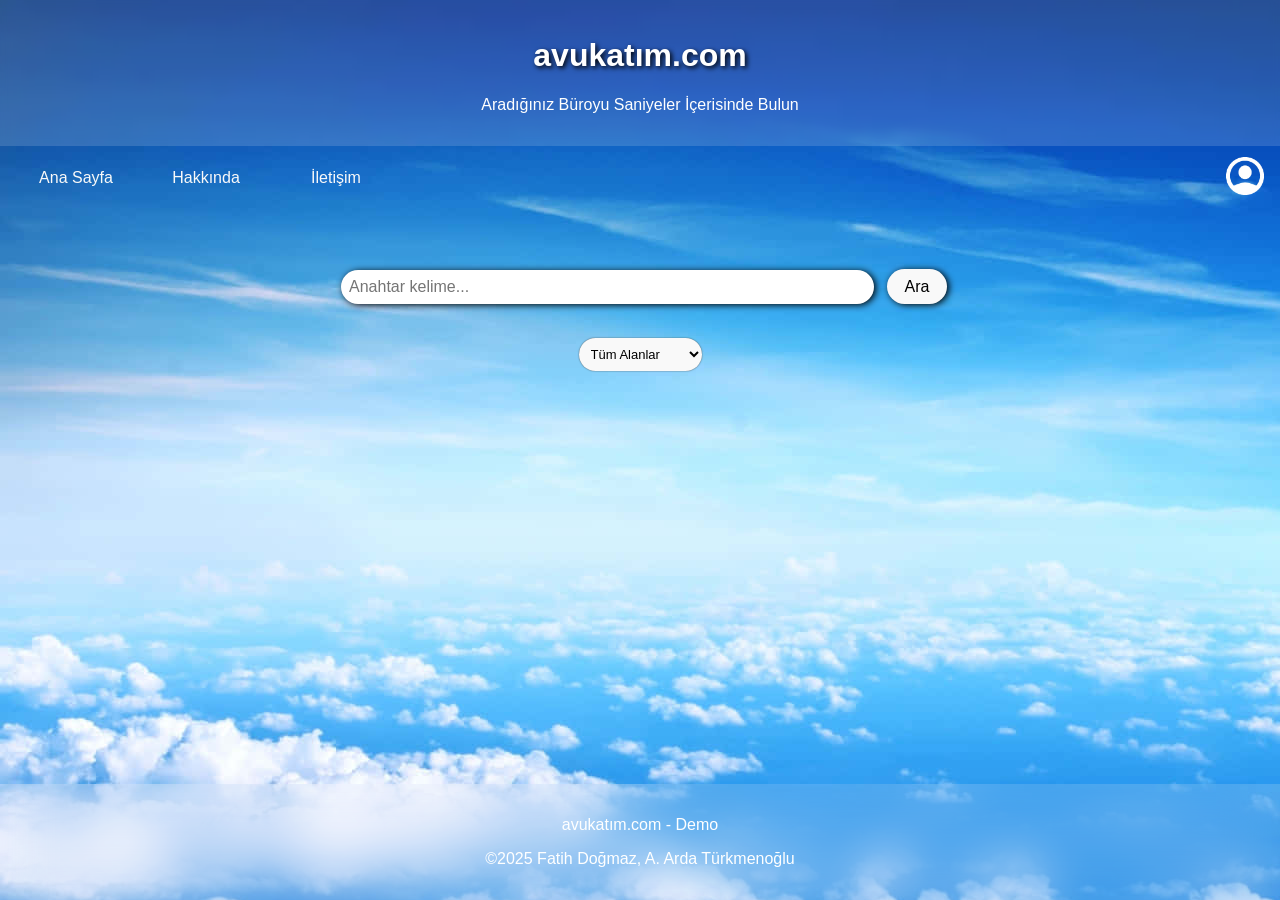
==== index.html @ f977fb90 "changed: background, accent color, button animations" ====
<!DOCTYPE html>
<html lang="tr">
<head>
  <meta charset="UTF-8" />
  <meta name="viewport" content="width=device-width, initial-scale=1.0" />
  <title>Ana Sayfa - avukatım.com</title>
  <link rel="stylesheet" href="style.css">
</head>

<body>
  <header>
    <a href="index.html" style="text-decoration: none;"><h1 class="main-header">avukatım.com</h1></a>
    <p>Aradığınız Büroyu Saniyeler İçerisinde Bulun</p>
  </header>

  <div class="top-bar">

    <div class="navigation">
      <img id="menu" src="menu.png" width="38px">

    <nav class="navbar">
      <ul>
        <li><a href="index.html">Ana Sayfa</a></li>
        <li><a href="about.html">Hakkında</a></li>
        <li><a href="contact.html">İletişim</a></li>
      </ul>
    </nav>
    </div>

    <span class="register" id="userSection">
    <a href="register.html">
      <img src="person.crop.circle.png" alt="Giriş Yap / Kayıt Ol" width="38px">
    </a>
    </span>

  </div>

  <main>
    <div class="search-container">
      <input type="text" id="searchInput" placeholder="Anahtar kelime...">
      <button id="search-button" onclick="filterBureaus()">Ara</button>
      <br><br>
      <select id="fieldSelect">
        <option value="">Tüm Alanlar</option>
        <option value="Ceza Hukuku">Ceza Hukuku</option>
        <option value="Ticaret Hukuku">Ticaret Hukuku</option>
        <option value="Aile Hukuku">Aile Hukuku</option>
        <option value="İş Hukuku">İş Hukuku</option>
      </select>
    </div>

    <div class="bureau-list" id="bureauList"></div>
  </main>

  <footer>
    <p>avukatım.com - Demo</p>
    <p>&copy;2025 Fatih Doğmaz, A. Arda Türkmenoğlu</p>
  </footer>

  <script>
    let bureaus = [];
    fetch("burolar.json")
      .then(response => response.json())
      .then(data => {
        bureaus = data;
      })
      .catch(error => {
        console.error('Veriler yüklenirken hata oluştu:', error);
      });

    function displayBureaus(filteredBureaus) {
      const container = document.getElementById('bureauList');
      container.innerHTML = '';
      container.style.display = 'grid';
      filteredBureaus.forEach(bureau => {
        const card = document.createElement('div');
        card.className = 'lawyer-card';
        card.innerHTML = `
          <h3><a class="bureau-link" href="bureau.html?id=${bureau.id}">${bureau.name}</a></h3>
          <p><strong>Alan:</strong> ${bureau.field}</p>
          <p><strong>Şehir:</strong> ${bureau.city}</p>
        `;
        container.appendChild(card);
      });
    }

    function filterBureaus() {
      const searchInput = document.getElementById('searchInput').value.toLowerCase();
      const field = document.getElementById('fieldSelect').value;

      const filtered = bureaus.filter(bureau => {
        const matchesNameOrCity = bureau.name.toLowerCase().includes(searchInput) || bureau.city.toLowerCase().includes(searchInput) || bureau.field.toLowerCase().includes(searchInput) || bureau.keywords.toLowerCase().includes(searchInput) || bureau.description.toLowerCase().includes(searchInput);
        const matchesField = field === '' || bureau.field === field;
        return matchesNameOrCity && matchesField;
      });

      displayBureaus(filtered);
    }

    function getQueryParam(param) {
      const urlParams = new URLSearchParams(window.location.search);
      return urlParams.get(param);
    }

    search = document.getElementById("searchInput");
    search.addEventListener("keypress", function(event) {
    if (event.key === "Enter") {
        event.preventDefault();
        document.getElementById("search-button").click();
    }
    })

    function logout() {
      localStorage.removeItem('loggedInUser');
      window.location.href = 'index.html';
    }

    window.onload = () => {
      const user = getQueryParam('user') || localStorage.getItem('loggedInUser');
      if (user) {
        document.getElementById('userSection').innerHTML = `<strong>Merhaba, ${user}</strong><button class="logout-button" onclick="logout()">Çıkış Yap</button>`;
      }
      document.getElementById('bureauList').style.display = 'none';
    }
  </script>
</body>
</html>
---- style.css ----
body {
    display: flex;
    flex-direction: column;
    min-height: 100vh;
    font-family: Arial, sans-serif;
    margin: 0;
    padding: 0;
    background: #f9f9f9;
    background-image: url(backgrounds/background.jpg);
    background-repeat: no-repeat;
    background-size: auto;
    background-attachment: fixed;
}

header {
    background-color: hsla(0, 0%, 100%, 0.15);
    backdrop-filter: blur(5px);
    font-family: Verdana, Geneva, Tahoma, sans-serif;
    color: white;
    padding: 1rem;
    text-align: center;
}

.main-header {
    text-shadow: 2px 2px 5px black;
    color: white;
}

main {
    flex: 1;
    padding: 20px;
}

footer {
    background-color: hsla(0, 0%, 100%, 0.15);
    backdrop-filter: blur(25px);
    font-family: Verdana, Geneva, Tahoma, sans-serif;
    color: white;
    padding: 1rem;
    text-align: center;
}

#bg-video {
    position: fixed;
    right: 0;
    bottom: 0;
    min-width: 100%;
    min-height: 100%;
    z-index: -1;
    object-fit: cover;
}

.search-container, .auth-container {
    padding: 2rem;
    text-align: center;
    margin: auto;
}

.search-container input, .search-container select, .auth-container input {
    padding: 0.5rem;
    font-size: 1rem;
    margin: 0.5rem;
}

#searchInput {
    border-style: inherit;
    border-radius: 20px;
    width: 44%;
    box-shadow: 2px 1px 7px black;
    animation-name: slideUp;
    animation-duration: 1s;
}

#fieldSelect, #search-button {
    font-size: small; 
    width: auto; 
    background-color: #f9f9f9; 
    border-style: inherit;
    border-radius: 20px;
    box-shadow: 0px 0px 1.5px #404040;    
    animation-name: slideUp;
    animation-duration: 1s;
    transition: background-color 0.3s ease;
}

#search-button {
    font-size: medium;
    height: 35px;
    box-shadow: 2px 1px 7px black;
}

#search-button:hover {
    background-color: hsl(0, 0%, 88%);
}

#search-button {
    text-align: center;
    width: 60px;
}

#username, #password {
    font-size: small; 
    width: auto; 
    border-style: inherit;
    border-radius: 20px;
    box-shadow: 2px 1px 7px black;
}

#links {
    color: rgb(30, 64, 255);
    text-decoration: none;
}

.reg-button {
    font-size: small; 
    width: 90px; 
    background-color: #f9f9f9; 
    border-style: inherit;
    border-radius: 5px;
    box-shadow: 0px 0px 1.5px #404040;  
}

.lawyer-list {
    display: grid;
    grid-template-columns: repeat(auto-fit, minmax(250px, 1fr));
    gap: 1rem;
    padding: 2rem;
}

.lawyer-card {
    background: white;
    padding: 1rem;
    border-radius: 10px;
    box-shadow: 0 2px 5px rgba(0,0,0,0.1);
    cursor: pointer;
}

.lawyer-card h3 {
    margin-top: 0;
}

#lawyerDetail {
    display: none;
    background: white;
    margin: 2rem;
    padding: 2rem;
    border-radius: 10px;
    box-shadow: 0 2px 5px rgba(0,0,0,0.1);
}

#backButton {
    margin-top: 1rem;
    padding: 0.5rem 1rem;
    font-size: 1rem;
    cursor: pointer;
}

.top-bar {
    display: flex;
    justify-content: space-between;
    align-items: center;
    padding: 0px;
    margin: 0px;
}

.register {
    padding: 0.5rem;
    text-align: right;
    padding-right: 1rem;
    float: right;
}

.navigation {
    padding: 0.5rem;
    text-align: left;
    padding-left: 1rem;
    width: 50px;
    float: left;
}

#menu {
    display: none;
    text-align: top;
}

.navbar {
    text-align: left;
}

.navbar ul {
    display: flex;
    flex-direction: row;
    align-items: center;
    justify-content: flex-start;
    gap: 10px;
    list-style-type: none;
    margin: 0;
    padding: 0;
}

.navbar a {
    color: #f9f9f9;
    text-decoration: none;
    font-family: Verdana, Geneva, Tahoma, sans-serif;
    display: block;
    text-align: center;
    padding: 15px;
    width: 90px;
    transition: background-color 0.3s ease;
}

.navbar a:hover {
    background-color: #4040407e;
    border-radius: 10px;
}

.navbar li {
    float: none;
    text-align: left;
}

.bureau-link {
    color: #ac4d00;
    text-decoration: underline;
    cursor: pointer;
}

.bureau-list {
    padding: 3rem 2rem;
}

.logout-button {
    margin-left: 1rem;
    background: #ac4d00;
    color: white;
    border: none;
    padding: 0.3rem 0.6rem;
    border-radius: 5px;
    cursor: pointer;
}

.about {
    background-color: #f9f9f9;
    padding: 10px;
    padding-left: 1.25em;
    border-radius: 20px;
}

@media screen and (max-width:600px) {

    .navbar ul {
    flex-direction: row;
    align-items: center;
    justify-content: flex-start;
    }

    #menu {
        display: block;
        padding-bottom: 10px;
    }

    #searchInput {
        width: 70%;
    }
    
    .navbar {
        display: none;
    }

    .navigation:hover .navbar {
        display: block;
    }

    .navbar a:hover .navbar {
        display: block;
    }
}

@media (min-width:2000px) {
    body {
        background-image: url(backgrounds/wood-bg-2x.jpg);
    }
}

@keyframes slideUp {
    from{transform: translateY(20px);}
}
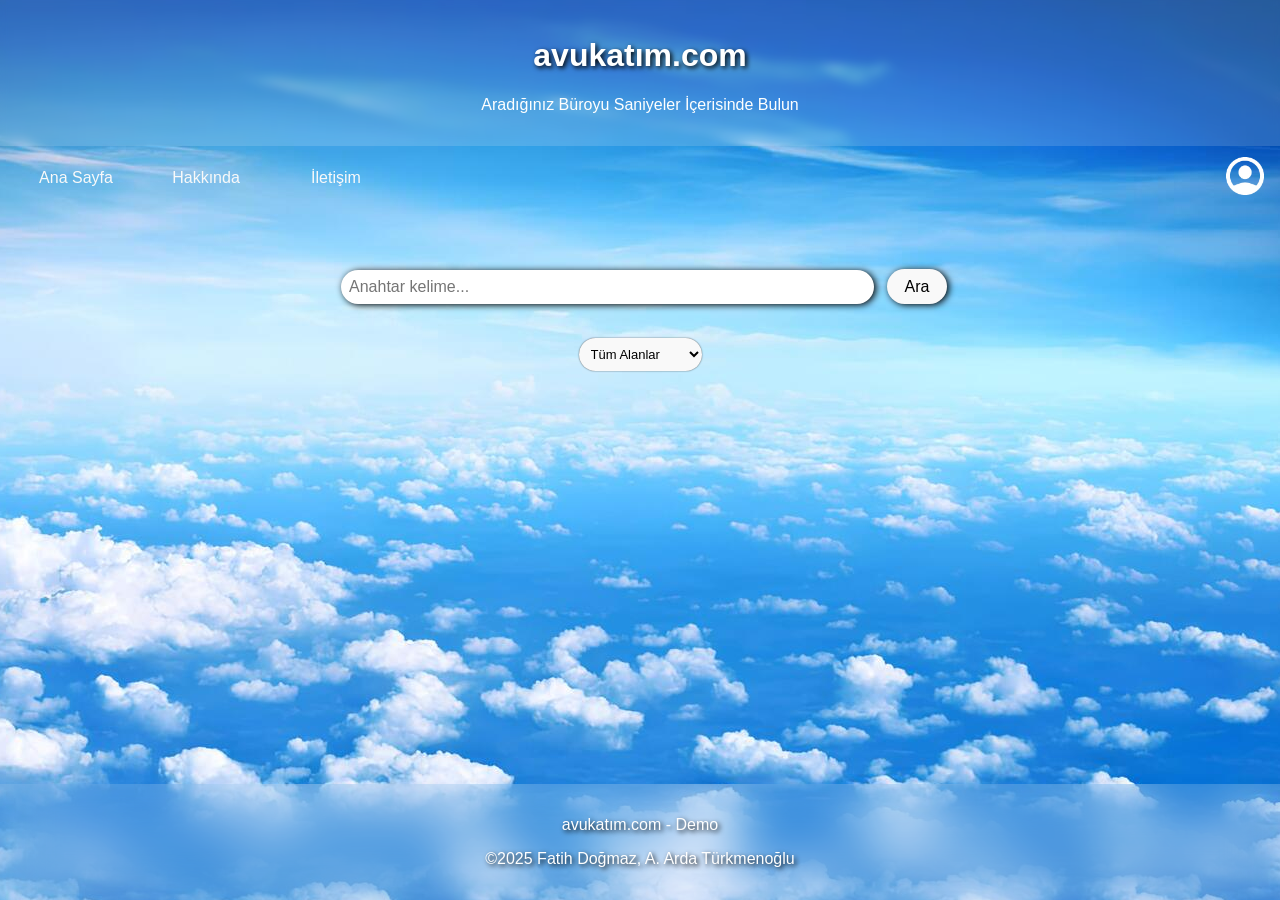
==== commit c61192b7: "changed: ui improvements for touchscreen" ====
--- a/index.html
+++ b/index.html
@@ -122,6 +122,10 @@
       }
       document.getElementById('bureauList').style.display = 'none';
     }
+
+    document.getElementById("menu").addEventListener("click", function() {
+      document.querySelector(".navbar").classList.toggle("active");
+    });
   </script>
 </body>
 </html>
--- a/style.css
+++ b/style.css
@@ -6,7 +6,9 @@
     margin: 0;
     padding: 0;
     background: #f9f9f9;
-    background-image: url(backgrounds/background.jpg);
+    /* background-image: linear-gradient(52deg, rgb(167, 158, 158), rgb(109, 139, 141)); */
+    background-image: url(backgrounds/background.jpg); 
+    background-position: center;
     background-repeat: no-repeat;
     background-size: auto;
     background-attachment: fixed;
@@ -36,6 +38,7 @@
     backdrop-filter: blur(25px);
     font-family: Verdana, Geneva, Tahoma, sans-serif;
     color: white;
+    text-shadow: 2px 2px 5px black;
     padding: 1rem;
     text-align: center;
 }
@@ -128,8 +131,10 @@
 }
 
 .lawyer-card {
-    background: white;
+    background-color: hsla(0, 0%, 100%, 0.15);
+    backdrop-filter: blur(20px);
     padding: 1rem;
+    margin-bottom: 5px;
     border-radius: 10px;
     box-shadow: 0 2px 5px rgba(0,0,0,0.1);
     cursor: pointer;
@@ -164,6 +169,8 @@
 }
 
 .register {
+    display: flex;
+    align-items: center;
     padding: 0.5rem;
     text-align: right;
     padding-right: 1rem;
@@ -171,6 +178,8 @@
 }
 
 .navigation {
+    display: flex;
+    align-items: center;
     padding: 0.5rem;
     text-align: left;
     padding-left: 1rem;
@@ -203,6 +212,7 @@
     text-decoration: none;
     font-family: Verdana, Geneva, Tahoma, sans-serif;
     display: block;
+    border-radius: 10px;
     text-align: center;
     padding: 15px;
     width: 90px;
@@ -211,7 +221,6 @@
 
 .navbar a:hover {
     background-color: #4040407e;
-    border-radius: 10px;
 }
 
 .navbar li {
@@ -220,7 +229,8 @@
 }
 
 .bureau-link {
-    color: #ac4d00;
+    color: rgb(0, 90, 255);
+    text-shadow: 2px 2px 5px hsla(0, 0%, 0%, 0.5);
     text-decoration: underline;
     cursor: pointer;
 }
@@ -231,7 +241,7 @@
 
 .logout-button {
     margin-left: 1rem;
-    background: #ac4d00;
+    background: black;
     color: white;
     border: none;
     padding: 0.3rem 0.6rem;
@@ -240,7 +250,8 @@
 }
 
 .about {
-    background-color: #f9f9f9;
+    background-color: hsla(0, 0%, 100%, 0.15);
+    backdrop-filter: blur(25px);
     padding: 10px;
     padding-left: 1.25em;
     border-radius: 20px;
@@ -248,37 +259,68 @@
 
 @media screen and (max-width:600px) {
 
-    .navbar ul {
-    flex-direction: row;
-    align-items: center;
-    justify-content: flex-start;
-    }
-
     #menu {
         display: block;
-        padding-bottom: 10px;
+        cursor: pointer;
+        padding: 10px;
+        font-size: 1.5rem;
+        color: white;
+        user-select: none;
+    }
+
+    .navbar {
+        display: none;
+        flex-direction: row;
+        border-radius: 10px;
+        margin-top: 5px;
+    }
+
+    .navbar ul {
+        flex-direction: row;
+        gap: 5px;
+        width: 100%;
+    }
+
+    .navbar a {
+        min-width: 80px;
+        width: 100%;
+        padding: 12px;
+    }
+
+    .navbar.active {
+        display: flex;
     }
 
     #searchInput {
         width: 70%;
     }
-    
-    .navbar {
-        display: none;
-    }
-
-    .navigation:hover .navbar {
-        display: block;
-    }
-
-    .navbar a:hover .navbar {
-        display: block;
-    }
-}
-
-@media (min-width:2000px) {
+
+    footer {
+        backdrop-filter: blur(25px);
+    }
+}
+
+@media (max-width:1600px) {
     body {
-        background-image: url(backgrounds/wood-bg-2x.jpg);
+        background-image: url(backgrounds/background_small.jpg);
+    }
+}
+
+@media (min-width:1900px) {
+    body {
+        background-image: url(backgrounds/background_large.jpg);
+    }
+}
+
+@media (min-width:2150px) {
+    body {
+        background-image: url(backgrounds/background_xlarge.jpg);
+    }
+}
+
+@media (min-width:2750px) {
+    body {
+        background-image: url(backgrounds/background_2xlarge.jpg);
     }
 }
 
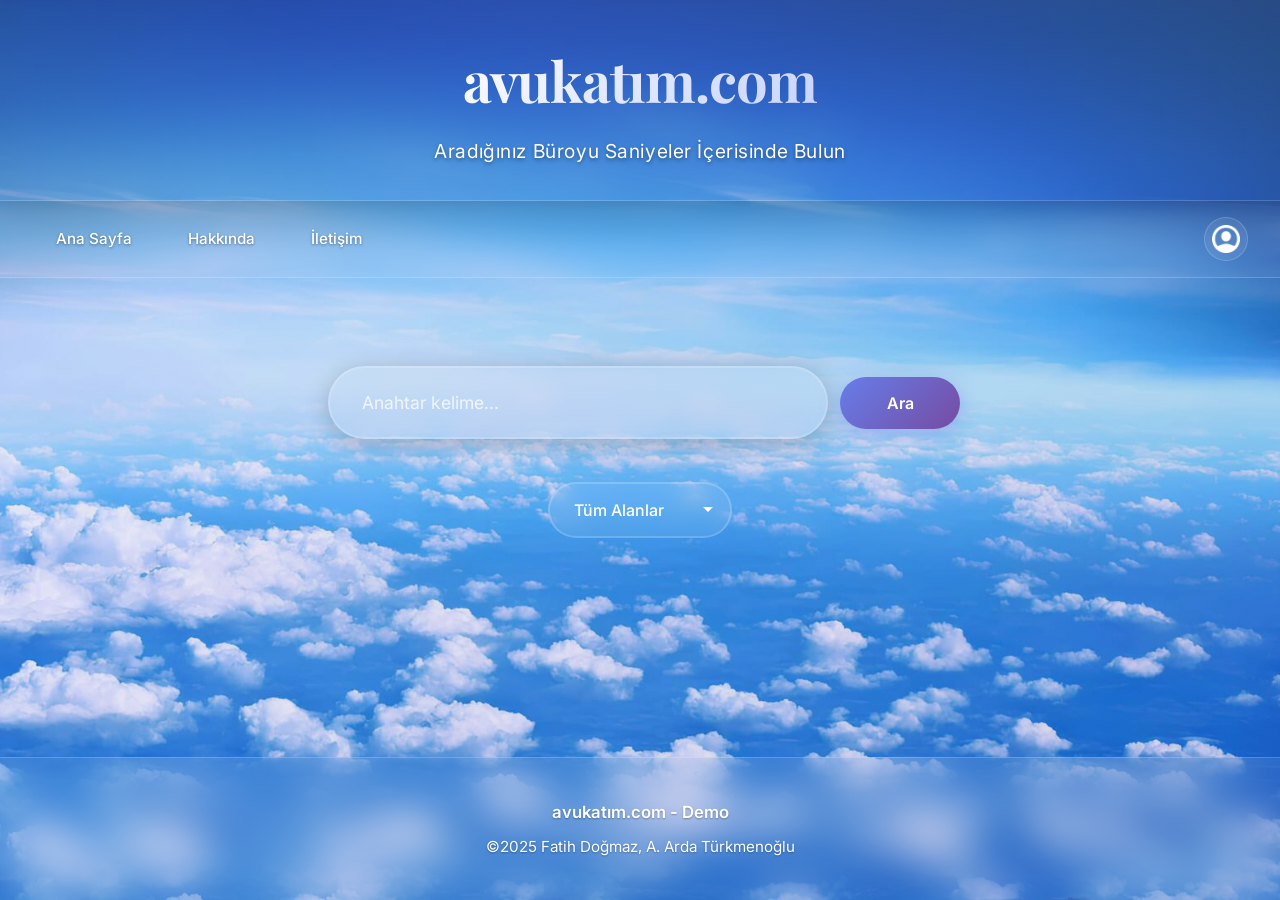
==== commit e12bb8a0: "feat: overall user interface redesign" ====
--- a/index.html
+++ b/index.html
@@ -1,131 +1,142 @@
 <!DOCTYPE html>
 <html lang="tr">
+
 <head>
-  <meta charset="UTF-8" />
-  <meta name="viewport" content="width=device-width, initial-scale=1.0" />
-  <title>Ana Sayfa - avukatım.com</title>
-  <link rel="stylesheet" href="style.css">
+	<meta charset="UTF-8" />
+	<meta name="viewport" content="width=device-width, initial-scale=1.0" />
+	<meta name="description"
+		content="Türkiye'nin en kapsamlı avukat ve hukuk bürosu arama platformu. Aradığınız hukuk bürosunu saniyeler içerisinde bulun." />
+	<title>Ana Sayfa - avukatım.com</title>
+	<link rel="preconnect" href="https://fonts.googleapis.com">
+	<link rel="preconnect" href="https://fonts.gstatic.com" crossorigin>
+	<link
+		href="https://fonts.googleapis.com/css2?family=Inter:wght@300;400;500;600;700;800&family=Playfair+Display:wght@600;700&display=swap"
+		rel="stylesheet">
+	<link rel="stylesheet" href="style.css">
 </head>
 
 <body>
-  <header>
-    <a href="index.html" style="text-decoration: none;"><h1 class="main-header">avukatım.com</h1></a>
-    <p>Aradığınız Büroyu Saniyeler İçerisinde Bulun</p>
-  </header>
+	<header>
+		<a href="index.html" style="text-decoration: none;">
+			<h1 class="main-header">avukatım.com</h1>
+		</a>
+		<p>Aradığınız Büroyu Saniyeler İçerisinde Bulun</p>
+	</header>
 
-  <div class="top-bar">
+	<div class="top-bar">
 
-    <div class="navigation">
-      <img id="menu" src="menu.png" width="38px">
+		<div class="navigation">
+			<img id="menu" src="menu.png" width="38px">
 
-    <nav class="navbar">
-      <ul>
-        <li><a href="index.html">Ana Sayfa</a></li>
-        <li><a href="about.html">Hakkında</a></li>
-        <li><a href="contact.html">İletişim</a></li>
-      </ul>
-    </nav>
-    </div>
+			<nav class="navbar">
+				<ul>
+					<li><a href="index.html">Ana Sayfa</a></li>
+					<li><a href="about.html">Hakkında</a></li>
+					<li><a href="contact.html">İletişim</a></li>
+				</ul>
+			</nav>
+		</div>
 
-    <span class="register" id="userSection">
-    <a href="register.html">
-      <img src="person.crop.circle.png" alt="Giriş Yap / Kayıt Ol" width="38px">
-    </a>
-    </span>
+		<span class="register" id="userSection">
+			<a href="register.html">
+				<img src="person.crop.circle.png" alt="Giriş Yap / Kayıt Ol" width="38px">
+			</a>
+		</span>
 
-  </div>
+	</div>
 
-  <main>
-    <div class="search-container">
-      <input type="text" id="searchInput" placeholder="Anahtar kelime...">
-      <button id="search-button" onclick="filterBureaus()">Ara</button>
-      <br><br>
-      <select id="fieldSelect">
-        <option value="">Tüm Alanlar</option>
-        <option value="Ceza Hukuku">Ceza Hukuku</option>
-        <option value="Ticaret Hukuku">Ticaret Hukuku</option>
-        <option value="Aile Hukuku">Aile Hukuku</option>
-        <option value="İş Hukuku">İş Hukuku</option>
-      </select>
-    </div>
+	<main>
+		<div class="search-container">
+			<input type="text" id="searchInput" placeholder="Anahtar kelime...">
+			<button id="search-button" onclick="filterBureaus()">Ara</button>
+			<br><br>
+			<select id="fieldSelect">
+				<option value="">Tüm Alanlar</option>
+				<option value="Ceza Hukuku">Ceza Hukuku</option>
+				<option value="Ticaret Hukuku">Ticaret Hukuku</option>
+				<option value="Aile Hukuku">Aile Hukuku</option>
+				<option value="İş Hukuku">İş Hukuku</option>
+			</select>
+		</div>
 
-    <div class="bureau-list" id="bureauList"></div>
-  </main>
+		<div class="bureau-list" id="bureauList"></div>
+	</main>
 
-  <footer>
-    <p>avukatım.com - Demo</p>
-    <p>&copy;2025 Fatih Doğmaz, A. Arda Türkmenoğlu</p>
-  </footer>
+	<footer>
+		<p>avukatım.com - Demo</p>
+		<p>&copy;2025 Fatih Doğmaz, A. Arda Türkmenoğlu</p>
+	</footer>
 
-  <script>
-    let bureaus = [];
-    fetch("burolar.json")
-      .then(response => response.json())
-      .then(data => {
-        bureaus = data;
-      })
-      .catch(error => {
-        console.error('Veriler yüklenirken hata oluştu:', error);
-      });
+	<script>
+		let bureaus = [];
+		fetch("burolar.json")
+			.then(response => response.json())
+			.then(data => {
+				bureaus = data;
+			})
+			.catch(error => {
+				console.error('Veriler yüklenirken hata oluştu:', error);
+			});
 
-    function displayBureaus(filteredBureaus) {
-      const container = document.getElementById('bureauList');
-      container.innerHTML = '';
-      container.style.display = 'grid';
-      filteredBureaus.forEach(bureau => {
-        const card = document.createElement('div');
-        card.className = 'lawyer-card';
-        card.innerHTML = `
+		function displayBureaus(filteredBureaus) {
+			const container = document.getElementById('bureauList');
+			container.innerHTML = '';
+			container.style.display = 'grid';
+			filteredBureaus.forEach(bureau => {
+				const card = document.createElement('div');
+				card.className = 'lawyer-card';
+				card.innerHTML = `
           <h3><a class="bureau-link" href="bureau.html?id=${bureau.id}">${bureau.name}</a></h3>
           <p><strong>Alan:</strong> ${bureau.field}</p>
           <p><strong>Şehir:</strong> ${bureau.city}</p>
         `;
-        container.appendChild(card);
-      });
-    }
+				container.appendChild(card);
+			});
+		}
 
-    function filterBureaus() {
-      const searchInput = document.getElementById('searchInput').value.toLowerCase();
-      const field = document.getElementById('fieldSelect').value;
+		function filterBureaus() {
+			const searchInput = document.getElementById('searchInput').value.toLowerCase();
+			const field = document.getElementById('fieldSelect').value;
 
-      const filtered = bureaus.filter(bureau => {
-        const matchesNameOrCity = bureau.name.toLowerCase().includes(searchInput) || bureau.city.toLowerCase().includes(searchInput) || bureau.field.toLowerCase().includes(searchInput) || bureau.keywords.toLowerCase().includes(searchInput) || bureau.description.toLowerCase().includes(searchInput);
-        const matchesField = field === '' || bureau.field === field;
-        return matchesNameOrCity && matchesField;
-      });
+			const filtered = bureaus.filter(bureau => {
+				const matchesNameOrCity = bureau.name.toLowerCase().includes(searchInput) || bureau.city.toLowerCase().includes(searchInput) || bureau.field.toLowerCase().includes(searchInput) || bureau.keywords.toLowerCase().includes(searchInput) || bureau.description.toLowerCase().includes(searchInput);
+				const matchesField = field === '' || bureau.field === field;
+				return matchesNameOrCity && matchesField;
+			});
 
-      displayBureaus(filtered);
-    }
+			displayBureaus(filtered);
+		}
 
-    function getQueryParam(param) {
-      const urlParams = new URLSearchParams(window.location.search);
-      return urlParams.get(param);
-    }
+		function getQueryParam(param) {
+			const urlParams = new URLSearchParams(window.location.search);
+			return urlParams.get(param);
+		}
 
-    search = document.getElementById("searchInput");
-    search.addEventListener("keypress", function(event) {
-    if (event.key === "Enter") {
-        event.preventDefault();
-        document.getElementById("search-button").click();
-    }
-    })
+		search = document.getElementById("searchInput");
+		search.addEventListener("keypress", function (event) {
+			if (event.key === "Enter") {
+				event.preventDefault();
+				document.getElementById("search-button").click();
+			}
+		})
 
-    function logout() {
-      localStorage.removeItem('loggedInUser');
-      window.location.href = 'index.html';
-    }
+		function logout() {
+			localStorage.removeItem('loggedInUser');
+			window.location.href = 'index.html';
+		}
 
-    window.onload = () => {
-      const user = getQueryParam('user') || localStorage.getItem('loggedInUser');
-      if (user) {
-        document.getElementById('userSection').innerHTML = `<strong>Merhaba, ${user}</strong><button class="logout-button" onclick="logout()">Çıkış Yap</button>`;
-      }
-      document.getElementById('bureauList').style.display = 'none';
-    }
+		window.onload = () => {
+			const user = getQueryParam('user') || localStorage.getItem('loggedInUser');
+			if (user) {
+				document.getElementById('userSection').innerHTML = `<strong>Merhaba, ${user}</strong><button class="logout-button" onclick="logout()">Çıkış Yap</button>`;
+			}
+			document.getElementById('bureauList').style.display = 'none';
+		}
 
-    document.getElementById("menu").addEventListener("click", function() {
-      document.querySelector(".navbar").classList.toggle("active");
-    });
-  </script>
+		document.getElementById("menu").addEventListener("click", function () {
+			document.querySelector(".navbar").classList.toggle("active");
+		});
+	</script>
 </body>
+
 </html>
--- a/style.css
+++ b/style.css
@@ -1,329 +1,826 @@
+:root {
+	--primary-gradient: linear-gradient(135deg, #667eea 0%, #764ba2 100%);
+	--accent-gradient: linear-gradient(135deg, #f093fb 0%, #f5576c 100%);
+	--dark-gradient: linear-gradient(135deg, #1a1a2e 0%, #16213e 100%);
+
+	--primary-color: #667eea;
+	--accent-color: #f093fb;
+	--text-primary: #ffffff;
+	--text-secondary: rgba(255, 255, 255, 0.92);
+	--text-muted: rgba(255, 255, 255, 0.75);
+	--text-shadow: 0 1px 3px rgba(0, 0, 0, 0.4);
+
+	--glass-bg: rgba(255, 255, 255, 0.08);
+	--glass-bg-hover: rgba(255, 255, 255, 0.15);
+	--glass-border: rgba(255, 255, 255, 0.18);
+	--glass-shadow: 0 8px 32px rgba(0, 0, 0, 0.3);
+	--glass-blur: blur(20px);
+
+	--spacing-xs: 0.5rem;
+	--spacing-sm: 1rem;
+	--spacing-md: 1.5rem;
+	--spacing-lg: 2rem;
+	--spacing-xl: 3rem;
+
+	--radius-sm: 8px;
+	--radius-md: 16px;
+	--radius-lg: 24px;
+	--radius-full: 50px;
+
+	--transition-fast: 0.2s cubic-bezier(0.4, 0, 0.2, 1);
+	--transition-smooth: 0.4s cubic-bezier(0.4, 0, 0.2, 1);
+	--transition-bounce: 0.5s cubic-bezier(0.68, -0.55, 0.265, 1.55);
+}
+
+*,
+*::before,
+*::after {
+	box-sizing: border-box;
+	margin: 0;
+	padding: 0;
+}
+
+html {
+	scroll-behavior: smooth;
+}
+
 body {
-    display: flex;
-    flex-direction: column;
-    min-height: 100vh;
-    font-family: Arial, sans-serif;
-    margin: 0;
-    padding: 0;
-    background: #f9f9f9;
-    /* background-image: linear-gradient(52deg, rgb(167, 158, 158), rgb(109, 139, 141)); */
-    background-image: url(backgrounds/background.jpg); 
-    background-position: center;
-    background-repeat: no-repeat;
-    background-size: auto;
-    background-attachment: fixed;
+	display: flex;
+	flex-direction: column;
+	min-height: 100vh;
+	font-family: 'Inter', 'Segoe UI', system-ui, -apple-system, sans-serif;
+	margin: 0;
+	padding: 0;
+	background: linear-gradient(135deg, #1a1a2e 0%, #16213e 50%, #0f3460 100%);
+	background-image: url(backgrounds/background.jpg);
+	background-position: center;
+	background-repeat: no-repeat;
+	background-size: cover;
+	background-attachment: fixed;
+	color: var(--text-primary);
+	line-height: 1.7;
+	-webkit-font-smoothing: antialiased;
+	-moz-osx-font-smoothing: grayscale;
+}
+
+body::before {
+	content: '';
+	position: fixed;
+	top: 0;
+	left: 0;
+	width: 100%;
+	height: 100%;
+	background: linear-gradient(135deg, rgba(102, 126, 234, 0.15) 0%, rgba(118, 75, 162, 0.2) 100%);
+	pointer-events: none;
+	z-index: -1;
+}
+
+@import url('https://fonts.googleapis.com/css2?family=Inter:wght@300;400;500;600;700;800&family=Playfair+Display:wght@600;700&display=swap');
+
+h1,
+h2,
+h3,
+h4,
+h5,
+h6 {
+	font-family: 'Playfair Display', 'Georgia', serif;
+	font-weight: 700;
+	letter-spacing: -0.02em;
+	text-shadow: var(--text-shadow);
 }
 
 header {
-    background-color: hsla(0, 0%, 100%, 0.15);
-    backdrop-filter: blur(5px);
-    font-family: Verdana, Geneva, Tahoma, sans-serif;
-    color: white;
-    padding: 1rem;
-    text-align: center;
+	background: var(--glass-bg);
+	backdrop-filter: var(--glass-blur);
+	-webkit-backdrop-filter: var(--glass-blur);
+	border-bottom: 1px solid var(--glass-border);
+	box-shadow: var(--glass-shadow);
+	padding: var(--spacing-lg) var(--spacing-md);
+	text-align: center;
+	position: relative;
+	overflow: hidden;
+}
+
+header::before {
+	content: '';
+	position: absolute;
+	top: -50%;
+	left: -50%;
+	width: 200%;
+	height: 200%;
+	background: radial-gradient(circle, rgba(102, 126, 234, 0.1) 0%, transparent 50%);
+	animation: pulse 8s ease-in-out infinite;
+	pointer-events: none;
+}
+
+@keyframes pulse {
+
+	0%,
+	100% {
+		transform: scale(1);
+		opacity: 0.5;
+	}
+
+	50% {
+		transform: scale(1.1);
+		opacity: 0.8;
+	}
 }
 
 .main-header {
-    text-shadow: 2px 2px 5px black;
-    color: white;
+	font-size: clamp(2rem, 5vw, 3.5rem);
+	background: linear-gradient(135deg, #fff 0%, #e0e7ff 50%, #c7d2fe 100%);
+	-webkit-background-clip: text;
+	-webkit-text-fill-color: transparent;
+	background-clip: text;
+	text-shadow: none;
+	margin-bottom: var(--spacing-xs);
+	position: relative;
+	display: inline-block;
+	animation: fadeInDown 0.8s ease-out;
+}
+
+header p {
+	font-family: 'Inter', sans-serif;
+	font-size: clamp(1rem, 2vw, 1.2rem);
+	font-weight: 400;
+	color: var(--text-primary);
+	letter-spacing: 0.03em;
+	text-shadow: 0 2px 4px rgba(0, 0, 0, 0.4);
+	animation: fadeInUp 0.8s ease-out 0.2s both;
+}
+
+.top-bar {
+	display: flex;
+	justify-content: space-between;
+	align-items: center;
+	padding: var(--spacing-sm) var(--spacing-lg);
+	background: var(--glass-bg);
+	backdrop-filter: blur(15px);
+	-webkit-backdrop-filter: blur(15px);
+	border-bottom: 1px solid var(--glass-border);
+}
+
+.navigation {
+	display: flex;
+	align-items: center;
+	gap: var(--spacing-sm);
+}
+
+#menu {
+	display: none;
+	cursor: pointer;
+	padding: var(--spacing-xs);
+	border-radius: var(--radius-sm);
+	transition: var(--transition-fast);
+	filter: brightness(0) invert(1);
+}
+
+#menu:hover {
+	background: var(--glass-bg-hover);
+	transform: scale(1.05);
+}
+
+.navbar {
+	display: flex;
+	align-items: center;
+}
+
+.navbar ul {
+	display: flex;
+	flex-direction: row;
+	align-items: center;
+	gap: var(--spacing-xs);
+	list-style: none;
+}
+
+.navbar a {
+	color: var(--text-primary);
+	text-decoration: none;
+	font-family: 'Inter', sans-serif;
+	font-weight: 500;
+	text-shadow: 0 1px 3px rgba(0, 0, 0, 0.4);
+	font-size: 0.95rem;
+	padding: var(--spacing-sm) var(--spacing-md);
+	border-radius: var(--radius-full);
+	transition: var(--transition-smooth);
+	position: relative;
+	overflow: hidden;
+}
+
+.navbar a::before {
+	content: '';
+	position: absolute;
+	top: 0;
+	left: 0;
+	width: 100%;
+	height: 100%;
+	background: var(--primary-gradient);
+	opacity: 0;
+	transition: var(--transition-fast);
+	z-index: -1;
+	border-radius: var(--radius-full);
+}
+
+.navbar a:hover {
+	color: var(--text-primary);
+	transform: translateY(-2px);
+}
+
+.navbar a:hover::before {
+	opacity: 1;
+}
+
+.register {
+	display: flex;
+	align-items: center;
+	gap: var(--spacing-sm);
+}
+
+.register a {
+	display: flex;
+	align-items: center;
+	justify-content: center;
+	width: 44px;
+	height: 44px;
+	border-radius: 50%;
+	background: var(--glass-bg);
+	border: 1px solid var(--glass-border);
+	transition: var(--transition-smooth);
+}
+
+.register a:hover {
+	background: var(--glass-bg-hover);
+	transform: scale(1.1);
+	box-shadow: 0 0 20px rgba(102, 126, 234, 0.4);
+}
+
+.register img {
+	width: 28px;
+	height: 28px;
+	filter: brightness(0) invert(1);
+}
+
+.register strong {
+	color: var(--text-primary);
+	font-weight: 600;
+	font-size: 0.95rem;
 }
 
 main {
-    flex: 1;
-    padding: 20px;
+	flex: 1;
+	padding: var(--spacing-lg);
+	max-width: 1400px;
+	margin: 0 auto;
+	width: 100%;
+}
+
+.search-container {
+	padding: var(--spacing-xl);
+	text-align: center;
+	max-width: 800px;
+	margin: 0 auto;
+}
+
+.search-container input,
+.search-container select {
+	font-family: 'Inter', sans-serif;
+	font-size: 1rem;
+	margin: var(--spacing-xs);
+	transition: var(--transition-smooth);
+}
+
+#searchInput {
+	width: 100%;
+	max-width: 500px;
+	padding: var(--spacing-md) var(--spacing-lg);
+	background: var(--glass-bg);
+	backdrop-filter: blur(10px);
+	-webkit-backdrop-filter: blur(10px);
+	border: 2px solid var(--glass-border);
+	border-radius: var(--radius-full);
+	color: var(--text-primary);
+	font-size: 1.1rem;
+	outline: none;
+	box-shadow: 0 4px 24px rgba(0, 0, 0, 0.2);
+	animation: slideUp 0.6s ease-out 0.3s both;
+}
+
+#searchInput::placeholder {
+	color: var(--text-muted);
+}
+
+#searchInput:focus {
+	border-color: var(--primary-color);
+	box-shadow: 0 4px 24px rgba(102, 126, 234, 0.3), 0 0 0 4px rgba(102, 126, 234, 0.1);
+	transform: scale(1.02);
+}
+
+#fieldSelect {
+	padding: var(--spacing-sm) var(--spacing-md);
+	background: var(--glass-bg);
+	backdrop-filter: blur(10px);
+	-webkit-backdrop-filter: blur(10px);
+	border: 2px solid var(--glass-border);
+	border-radius: var(--radius-full);
+	color: var(--text-primary);
+	font-weight: 500;
+	cursor: pointer;
+	outline: none;
+	appearance: none;
+	background-image: url("data:image/svg+xml,%3Csvg xmlns='http://www.w3.org/2000/svg' width='12' height='12' viewBox='0 0 12 12'%3E%3Cpath fill='%23fff' d='M6 8L1 3h10z'/%3E%3C/svg%3E");
+	background-repeat: no-repeat;
+	background-position: right 16px center;
+	padding-right: 40px;
+	animation: slideUp 0.6s ease-out 0.4s both;
+}
+
+#fieldSelect option {
+	background: #1a1a2e;
+	color: var(--text-primary);
+	padding: var(--spacing-sm);
+}
+
+#fieldSelect:hover,
+#fieldSelect:focus {
+	border-color: var(--primary-color);
+	box-shadow: 0 4px 16px rgba(102, 126, 234, 0.2);
+}
+
+#search-button {
+	padding: var(--spacing-sm) var(--spacing-lg);
+	background: var(--primary-gradient);
+	border: none;
+	border-radius: var(--radius-full);
+	color: white;
+	font-family: 'Inter', sans-serif;
+	font-weight: 600;
+	font-size: 1rem;
+	cursor: pointer;
+	transition: var(--transition-smooth);
+	box-shadow: 0 4px 20px rgba(102, 126, 234, 0.4);
+	animation: slideUp 0.6s ease-out 0.5s both;
+	min-width: 120px;
+}
+
+#search-button:hover {
+	transform: translateY(-3px) scale(1.05);
+	box-shadow: 0 8px 30px rgba(102, 126, 234, 0.5);
+}
+
+#search-button:active {
+	transform: translateY(-1px) scale(1.02);
+}
+
+.bureau-list {
+	display: grid;
+	grid-template-columns: repeat(auto-fit, minmax(320px, 1fr));
+	gap: var(--spacing-lg);
+	padding: var(--spacing-lg) 0;
+}
+
+.lawyer-card {
+	background: var(--glass-bg);
+	backdrop-filter: var(--glass-blur);
+	-webkit-backdrop-filter: var(--glass-blur);
+	border: 1px solid var(--glass-border);
+	border-radius: var(--radius-lg);
+	padding: var(--spacing-lg);
+	transition: var(--transition-smooth);
+	position: relative;
+	overflow: hidden;
+	animation: fadeInUp 0.5s ease-out;
+}
+
+.lawyer-card::before {
+	content: '';
+	position: absolute;
+	top: 0;
+	left: 0;
+	width: 100%;
+	height: 4px;
+	background: var(--primary-gradient);
+	transform: scaleX(0);
+	transform-origin: left;
+	transition: var(--transition-smooth);
+}
+
+.lawyer-card:hover {
+	transform: translateY(-8px);
+	box-shadow: 0 20px 60px rgba(0, 0, 0, 0.3), 0 0 0 1px rgba(102, 126, 234, 0.3);
+	background: var(--glass-bg-hover);
+}
+
+.lawyer-card:hover::before {
+	transform: scaleX(1);
+}
+
+.lawyer-card h3 {
+	margin-bottom: var(--spacing-sm);
+	font-size: 1.25rem;
+}
+
+.lawyer-card p {
+	font-family: 'Inter', sans-serif;
+	color: var(--text-secondary);
+	margin-bottom: var(--spacing-xs);
+	font-size: 1rem;
+	text-shadow: 0 1px 2px rgba(0, 0, 0, 0.3);
+	line-height: 1.6;
+}
+
+.lawyer-card p strong {
+	color: var(--text-primary);
+	font-weight: 600;
+}
+
+.bureau-link {
+	color: #c7d2fe !important;
+	text-decoration: none !important;
+	text-shadow: 0 1px 3px rgba(0, 0, 0, 0.5);
+	transition: var(--transition-fast);
+	position: relative;
+	font-weight: 600;
+}
+
+.bureau-link::after {
+	content: '';
+	position: absolute;
+	bottom: -2px;
+	left: 0;
+	width: 0;
+	height: 2px;
+	background: var(--primary-gradient);
+	transition: var(--transition-smooth);
+}
+
+.bureau-link:hover {
+	color: #c7d2fe !important;
+}
+
+.bureau-link:hover::after {
+	width: 100%;
+}
+
+.auth-container {
+	max-width: 400px;
+	margin: var(--spacing-xl) auto;
+	padding: var(--spacing-xl);
+	background: var(--glass-bg);
+	backdrop-filter: var(--glass-blur);
+	-webkit-backdrop-filter: var(--glass-blur);
+	border: 1px solid var(--glass-border);
+	border-radius: var(--radius-lg);
+	text-align: center;
+}
+
+.auth-container input {
+	width: 100%;
+	padding: var(--spacing-sm) var(--spacing-md);
+	margin: var(--spacing-xs) 0;
+	background: rgba(255, 255, 255, 0.05);
+	border: 2px solid var(--glass-border);
+	border-radius: var(--radius-md);
+	color: var(--text-primary);
+	font-size: 1rem;
+	outline: none;
+	transition: var(--transition-fast);
+}
+
+.auth-container input:focus {
+	border-color: var(--primary-color);
+	box-shadow: 0 0 0 4px rgba(102, 126, 234, 0.1);
+}
+
+#username,
+#password {
+	font-size: 1rem;
+	border-radius: var(--radius-md);
+	box-shadow: none;
+}
+
+.reg-button {
+	padding: var(--spacing-sm) var(--spacing-lg);
+	background: var(--primary-gradient);
+	border: none;
+	border-radius: var(--radius-full);
+	color: white;
+	font-family: 'Inter', sans-serif;
+	font-weight: 600;
+	font-size: 1rem;
+	cursor: pointer;
+	transition: var(--transition-smooth);
+	margin-top: var(--spacing-sm);
+}
+
+.reg-button:hover {
+	transform: translateY(-2px);
+	box-shadow: 0 8px 30px rgba(102, 126, 234, 0.4);
+}
+
+#links {
+	color: #a5b4fc;
+	text-decoration: none;
+	font-weight: 500;
+	transition: var(--transition-fast);
+}
+
+#links:hover {
+	color: #c7d2fe;
+	text-decoration: underline;
+}
+
+.logout-button {
+	margin-left: var(--spacing-sm);
+	background: linear-gradient(135deg, #ef4444 0%, #dc2626 100%);
+	color: white;
+	border: none;
+	padding: var(--spacing-xs) var(--spacing-sm);
+	border-radius: var(--radius-full);
+	font-family: 'Inter', sans-serif;
+	font-weight: 600;
+	font-size: 0.85rem;
+	cursor: pointer;
+	transition: var(--transition-smooth);
+}
+
+.logout-button:hover {
+	transform: translateY(-2px);
+	box-shadow: 0 4px 20px rgba(239, 68, 68, 0.4);
+}
+
+.about {
+	background: var(--glass-bg);
+	backdrop-filter: var(--glass-blur);
+	-webkit-backdrop-filter: var(--glass-blur);
+	border: 1px solid var(--glass-border);
+	border-radius: var(--radius-lg);
+	padding: var(--spacing-lg);
+	margin: var(--spacing-lg) 0;
+	color: var(--text-primary);
+	line-height: 1.9;
+	font-size: 1.05rem;
+	text-shadow: 0 1px 2px rgba(0, 0, 0, 0.3);
+}
+
+.about h2,
+.about h3 {
+	color: var(--text-primary);
+	margin-bottom: var(--spacing-sm);
+}
+
+#lawyerDetail {
+	display: none;
+	background: var(--glass-bg);
+	backdrop-filter: var(--glass-blur);
+	-webkit-backdrop-filter: var(--glass-blur);
+	border: 1px solid var(--glass-border);
+	margin: var(--spacing-lg);
+	padding: var(--spacing-xl);
+	border-radius: var(--radius-lg);
+	box-shadow: var(--glass-shadow);
+	color: var(--text-primary);
+}
+
+#backButton {
+	padding: var(--spacing-sm) var(--spacing-lg);
+	background: var(--glass-bg);
+	border: 2px solid var(--glass-border);
+	border-radius: var(--radius-full);
+	color: var(--text-primary);
+	font-family: 'Inter', sans-serif;
+	font-weight: 600;
+	font-size: 1rem;
+	cursor: pointer;
+	transition: var(--transition-smooth);
+}
+
+#backButton:hover {
+	background: var(--glass-bg-hover);
+	border-color: var(--primary-color);
+	transform: translateX(-5px);
 }
 
 footer {
-    background-color: hsla(0, 0%, 100%, 0.15);
-    backdrop-filter: blur(25px);
-    font-family: Verdana, Geneva, Tahoma, sans-serif;
-    color: white;
-    text-shadow: 2px 2px 5px black;
-    padding: 1rem;
-    text-align: center;
+	background: var(--glass-bg);
+	backdrop-filter: var(--glass-blur);
+	-webkit-backdrop-filter: var(--glass-blur);
+	border-top: 1px solid var(--glass-border);
+	padding: var(--spacing-lg) var(--spacing-md);
+	text-align: center;
+}
+
+footer p {
+	font-family: 'Inter', sans-serif;
+	color: var(--text-primary);
+	font-size: 0.95rem;
+	margin: var(--spacing-xs) 0;
+	text-shadow: 0 1px 2px rgba(0, 0, 0, 0.3);
+}
+
+footer p:first-child {
+	font-weight: 600;
+	color: var(--text-primary);
+	font-size: 1.05rem;
 }
 
 #bg-video {
-    position: fixed;
-    right: 0;
-    bottom: 0;
-    min-width: 100%;
-    min-height: 100%;
-    z-index: -1;
-    object-fit: cover;
-}
-
-.search-container, .auth-container {
-    padding: 2rem;
-    text-align: center;
-    margin: auto;
-}
-
-.search-container input, .search-container select, .auth-container input {
-    padding: 0.5rem;
-    font-size: 1rem;
-    margin: 0.5rem;
-}
-
-#searchInput {
-    border-style: inherit;
-    border-radius: 20px;
-    width: 44%;
-    box-shadow: 2px 1px 7px black;
-    animation-name: slideUp;
-    animation-duration: 1s;
-}
-
-#fieldSelect, #search-button {
-    font-size: small; 
-    width: auto; 
-    background-color: #f9f9f9; 
-    border-style: inherit;
-    border-radius: 20px;
-    box-shadow: 0px 0px 1.5px #404040;    
-    animation-name: slideUp;
-    animation-duration: 1s;
-    transition: background-color 0.3s ease;
-}
-
-#search-button {
-    font-size: medium;
-    height: 35px;
-    box-shadow: 2px 1px 7px black;
-}
-
-#search-button:hover {
-    background-color: hsl(0, 0%, 88%);
-}
-
-#search-button {
-    text-align: center;
-    width: 60px;
-}
-
-#username, #password {
-    font-size: small; 
-    width: auto; 
-    border-style: inherit;
-    border-radius: 20px;
-    box-shadow: 2px 1px 7px black;
-}
-
-#links {
-    color: rgb(30, 64, 255);
-    text-decoration: none;
-}
-
-.reg-button {
-    font-size: small; 
-    width: 90px; 
-    background-color: #f9f9f9; 
-    border-style: inherit;
-    border-radius: 5px;
-    box-shadow: 0px 0px 1.5px #404040;  
+	position: fixed;
+	right: 0;
+	bottom: 0;
+	min-width: 100%;
+	min-height: 100%;
+	z-index: -2;
+	object-fit: cover;
+}
+
+@keyframes fadeInDown {
+	from {
+		opacity: 0;
+		transform: translateY(-30px);
+	}
+
+	to {
+		opacity: 1;
+		transform: translateY(0);
+	}
+}
+
+@keyframes fadeInUp {
+	from {
+		opacity: 0;
+		transform: translateY(30px);
+	}
+
+	to {
+		opacity: 1;
+		transform: translateY(0);
+	}
+}
+
+@keyframes slideUp {
+	from {
+		opacity: 0;
+		transform: translateY(20px);
+	}
+
+	to {
+		opacity: 1;
+		transform: translateY(0);
+	}
+}
+
+@keyframes float {
+
+	0%,
+	100% {
+		transform: translateY(0px);
+	}
+
+	50% {
+		transform: translateY(-10px);
+	}
+}
+
+@media screen and (max-width: 768px) {
+	.top-bar {
+		padding: var(--spacing-sm);
+	}
+
+	#menu {
+		display: block;
+		width: 32px;
+		height: 32px;
+	}
+
+	.navbar {
+		display: none;
+		position: absolute;
+		top: 100%;
+		left: 0;
+		right: 0;
+		background: rgba(26, 26, 46, 0.95);
+		backdrop-filter: blur(20px);
+		-webkit-backdrop-filter: blur(20px);
+		border-bottom: 1px solid var(--glass-border);
+		padding: var(--spacing-sm);
+		z-index: 100;
+	}
+
+	.navbar.active {
+		display: block;
+	}
+
+	.navbar ul {
+		flex-direction: column;
+		gap: var(--spacing-xs);
+	}
+
+	.navbar a {
+		width: 100%;
+		text-align: center;
+		padding: var(--spacing-md);
+	}
+
+	.search-container {
+		padding: var(--spacing-lg) var(--spacing-sm);
+	}
+
+	#searchInput {
+		max-width: 100%;
+		font-size: 1rem;
+		padding: var(--spacing-sm) var(--spacing-md);
+	}
+
+	#fieldSelect,
+	#search-button {
+		width: 100%;
+		max-width: 300px;
+	}
+
+	.bureau-list {
+		grid-template-columns: 1fr;
+		gap: var(--spacing-md);
+	}
+
+	main {
+		padding: var(--spacing-sm);
+	}
+}
+
+@media screen and (max-width: 480px) {
+	header {
+		padding: var(--spacing-md) var(--spacing-sm);
+	}
+
+	.main-header {
+		font-size: 1.8rem;
+	}
+
+	header p {
+		font-size: 0.85rem;
+	}
+
+	.lawyer-card {
+		padding: var(--spacing-md);
+	}
+}
+
+@media (max-width: 1600px) {
+	body {
+		background-image: url(backgrounds/background_small.jpg);
+	}
+}
+
+@media (min-width: 1900px) {
+	body {
+		background-image: url(backgrounds/background_large.jpg);
+	}
+}
+
+@media (min-width: 2150px) {
+	body {
+		background-image: url(backgrounds/background_xlarge.jpg);
+	}
+}
+
+@media (min-width: 2750px) {
+	body {
+		background-image: url(backgrounds/background_2xlarge.jpg);
+	}
+}
+
+::-webkit-scrollbar {
+	width: 10px;
+	height: 10px;
+}
+
+::-webkit-scrollbar-track {
+	background: rgba(0, 0, 0, 0.2);
+}
+
+::-webkit-scrollbar-thumb {
+	background: linear-gradient(180deg, var(--primary-color), #764ba2);
+	border-radius: 10px;
+}
+
+::-webkit-scrollbar-thumb:hover {
+	background: linear-gradient(180deg, #7c8fef, #8b5cb6);
+}
+
+::selection {
+	background: rgba(102, 126, 234, 0.4);
+	color: white;
+}
+
+:focus-visible {
+	outline: 2px solid var(--primary-color);
+	outline-offset: 2px;
 }
 
 .lawyer-list {
-    display: grid;
-    grid-template-columns: repeat(auto-fit, minmax(250px, 1fr));
-    gap: 1rem;
-    padding: 2rem;
-}
-
-.lawyer-card {
-    background-color: hsla(0, 0%, 100%, 0.15);
-    backdrop-filter: blur(20px);
-    padding: 1rem;
-    margin-bottom: 5px;
-    border-radius: 10px;
-    box-shadow: 0 2px 5px rgba(0,0,0,0.1);
-    cursor: pointer;
-}
-
-.lawyer-card h3 {
-    margin-top: 0;
-}
-
-#lawyerDetail {
-    display: none;
-    background: white;
-    margin: 2rem;
-    padding: 2rem;
-    border-radius: 10px;
-    box-shadow: 0 2px 5px rgba(0,0,0,0.1);
-}
-
-#backButton {
-    margin-top: 1rem;
-    padding: 0.5rem 1rem;
-    font-size: 1rem;
-    cursor: pointer;
-}
-
-.top-bar {
-    display: flex;
-    justify-content: space-between;
-    align-items: center;
-    padding: 0px;
-    margin: 0px;
-}
-
-.register {
-    display: flex;
-    align-items: center;
-    padding: 0.5rem;
-    text-align: right;
-    padding-right: 1rem;
-    float: right;
-}
-
-.navigation {
-    display: flex;
-    align-items: center;
-    padding: 0.5rem;
-    text-align: left;
-    padding-left: 1rem;
-    width: 50px;
-    float: left;
-}
-
-#menu {
-    display: none;
-    text-align: top;
-}
-
-.navbar {
-    text-align: left;
-}
-
-.navbar ul {
-    display: flex;
-    flex-direction: row;
-    align-items: center;
-    justify-content: flex-start;
-    gap: 10px;
-    list-style-type: none;
-    margin: 0;
-    padding: 0;
-}
-
-.navbar a {
-    color: #f9f9f9;
-    text-decoration: none;
-    font-family: Verdana, Geneva, Tahoma, sans-serif;
-    display: block;
-    border-radius: 10px;
-    text-align: center;
-    padding: 15px;
-    width: 90px;
-    transition: background-color 0.3s ease;
-}
-
-.navbar a:hover {
-    background-color: #4040407e;
-}
-
-.navbar li {
-    float: none;
-    text-align: left;
-}
-
-.bureau-link {
-    color: rgb(0, 90, 255);
-    text-shadow: 2px 2px 5px hsla(0, 0%, 0%, 0.5);
-    text-decoration: underline;
-    cursor: pointer;
-}
-
-.bureau-list {
-    padding: 3rem 2rem;
-}
-
-.logout-button {
-    margin-left: 1rem;
-    background: black;
-    color: white;
-    border: none;
-    padding: 0.3rem 0.6rem;
-    border-radius: 5px;
-    cursor: pointer;
-}
-
-.about {
-    background-color: hsla(0, 0%, 100%, 0.15);
-    backdrop-filter: blur(25px);
-    padding: 10px;
-    padding-left: 1.25em;
-    border-radius: 20px;
-}
-
-@media screen and (max-width:600px) {
-
-    #menu {
-        display: block;
-        cursor: pointer;
-        padding: 10px;
-        font-size: 1.5rem;
-        color: white;
-        user-select: none;
-    }
-
-    .navbar {
-        display: none;
-        flex-direction: row;
-        border-radius: 10px;
-        margin-top: 5px;
-    }
-
-    .navbar ul {
-        flex-direction: row;
-        gap: 5px;
-        width: 100%;
-    }
-
-    .navbar a {
-        min-width: 80px;
-        width: 100%;
-        padding: 12px;
-    }
-
-    .navbar.active {
-        display: flex;
-    }
-
-    #searchInput {
-        width: 70%;
-    }
-
-    footer {
-        backdrop-filter: blur(25px);
-    }
-}
-
-@media (max-width:1600px) {
-    body {
-        background-image: url(backgrounds/background_small.jpg);
-    }
-}
-
-@media (min-width:1900px) {
-    body {
-        background-image: url(backgrounds/background_large.jpg);
-    }
-}
-
-@media (min-width:2150px) {
-    body {
-        background-image: url(backgrounds/background_xlarge.jpg);
-    }
-}
-
-@media (min-width:2750px) {
-    body {
-        background-image: url(backgrounds/background_2xlarge.jpg);
-    }
-}
-
-@keyframes slideUp {
-    from{transform: translateY(20px);}
+	display: grid;
+	grid-template-columns: repeat(auto-fit, minmax(300px, 1fr));
+	gap: var(--spacing-lg);
+	padding: var(--spacing-lg);
 }
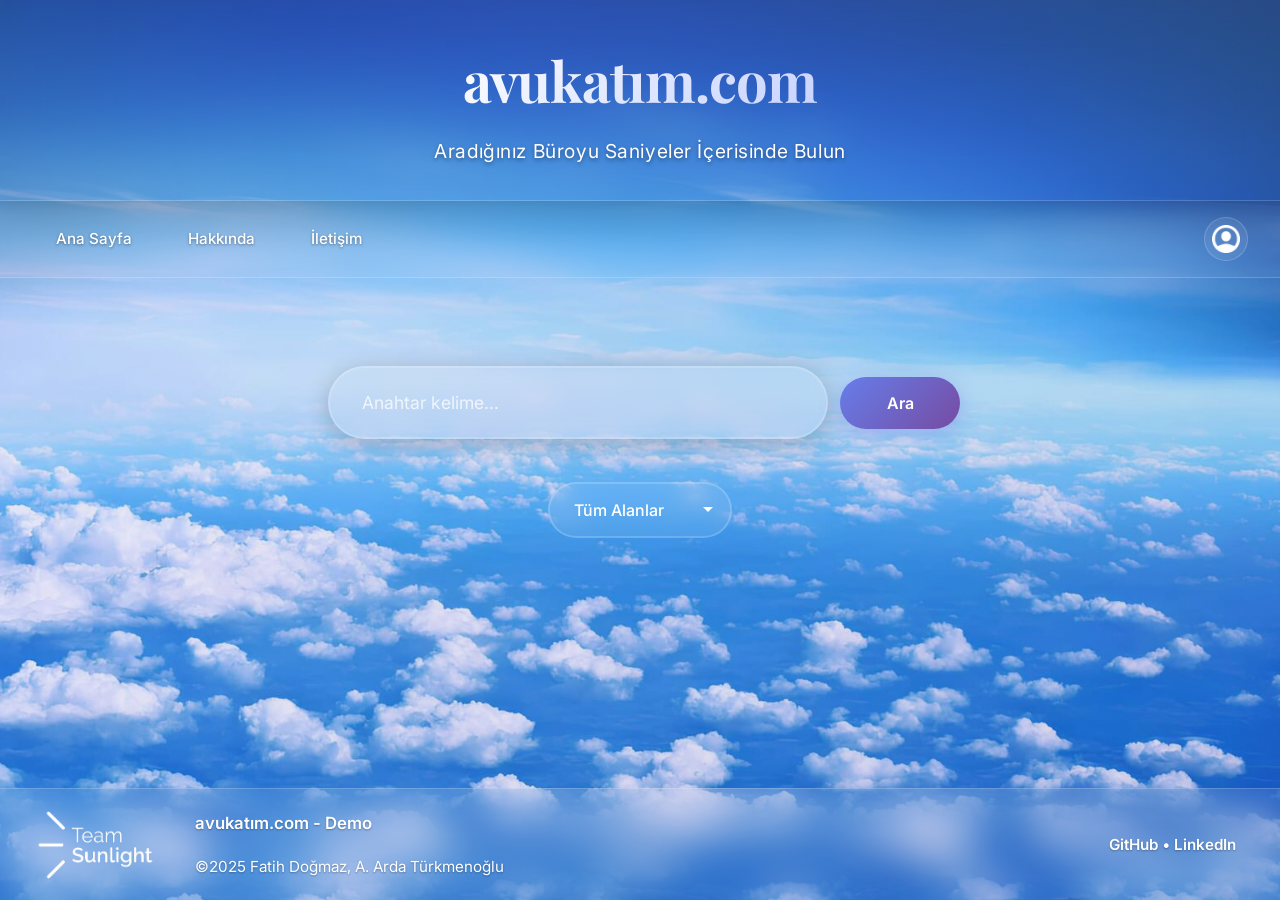
==== commit 03dcdcd5: "updated: footer" ====
--- a/index.html
+++ b/index.html
@@ -39,7 +39,7 @@
 
 		<span class="register" id="userSection">
 			<a href="register.html">
-				<img src="person.crop.circle.png" alt="Giriş Yap / Kayıt Ol" width="38px">
+				<img src="images/person.crop.circle.png" alt="Giriş Yap / Kayıt Ol" width="38px">
 			</a>
 		</span>
 
@@ -63,8 +63,15 @@
 	</main>
 
 	<footer>
-		<p>avukatım.com - Demo</p>
-		<p>&copy;2025 Fatih Doğmaz, A. Arda Türkmenoğlu</p>
+		<img src="images/logotsw.png">
+		<div class="footer-text">
+			<p>avukatım.com - Demo</p>
+			<p>&copy;2025 Fatih Doğmaz, A. Arda Türkmenoğlu</p>
+		</div>
+		<p class="footer-links">
+			<a href="https://github.com/ArdaTrkmnoglu">GitHub</a> •
+			<a href="https://linkedin.com/in/arda-t%25C3%25BCrkmeno%25C4%259Flu-879216295">LinkedIn</a>
+		</p>
 	</footer>
 
 	<script>
--- a/style.css
+++ b/style.css
@@ -602,11 +602,14 @@
 }
 
 footer {
+	display: flex;
+	flex-direction: row;
+	align-items: center;
 	background: var(--glass-bg);
 	backdrop-filter: var(--glass-blur);
 	-webkit-backdrop-filter: var(--glass-blur);
 	border-top: 1px solid var(--glass-border);
-	padding: var(--spacing-lg) var(--spacing-md);
+	padding: var(--spacing-xs) var(--spacing-md);
 	text-align: center;
 }
 
@@ -622,6 +625,32 @@
 	font-weight: 600;
 	color: var(--text-primary);
 	font-size: 1.05rem;
+}
+
+footer img {
+	max-height: 95px;
+	margin-left: 5px;
+	margin-right: 15px;
+}
+
+.footer-text {
+	display: flex;
+	flex-direction: column;
+	text-align: left;
+	padding-left: var(--spacing-md);
+}
+
+.footer-links {
+	margin: 0;
+	margin-left: auto;
+	margin-right: 20px;
+}
+
+.footer-links a {
+	color: var(--text-primary);
+	text-decoration: none;
+	font-weight: 600;
+	transition: var(--transition-fast);
 }
 
 #bg-video {
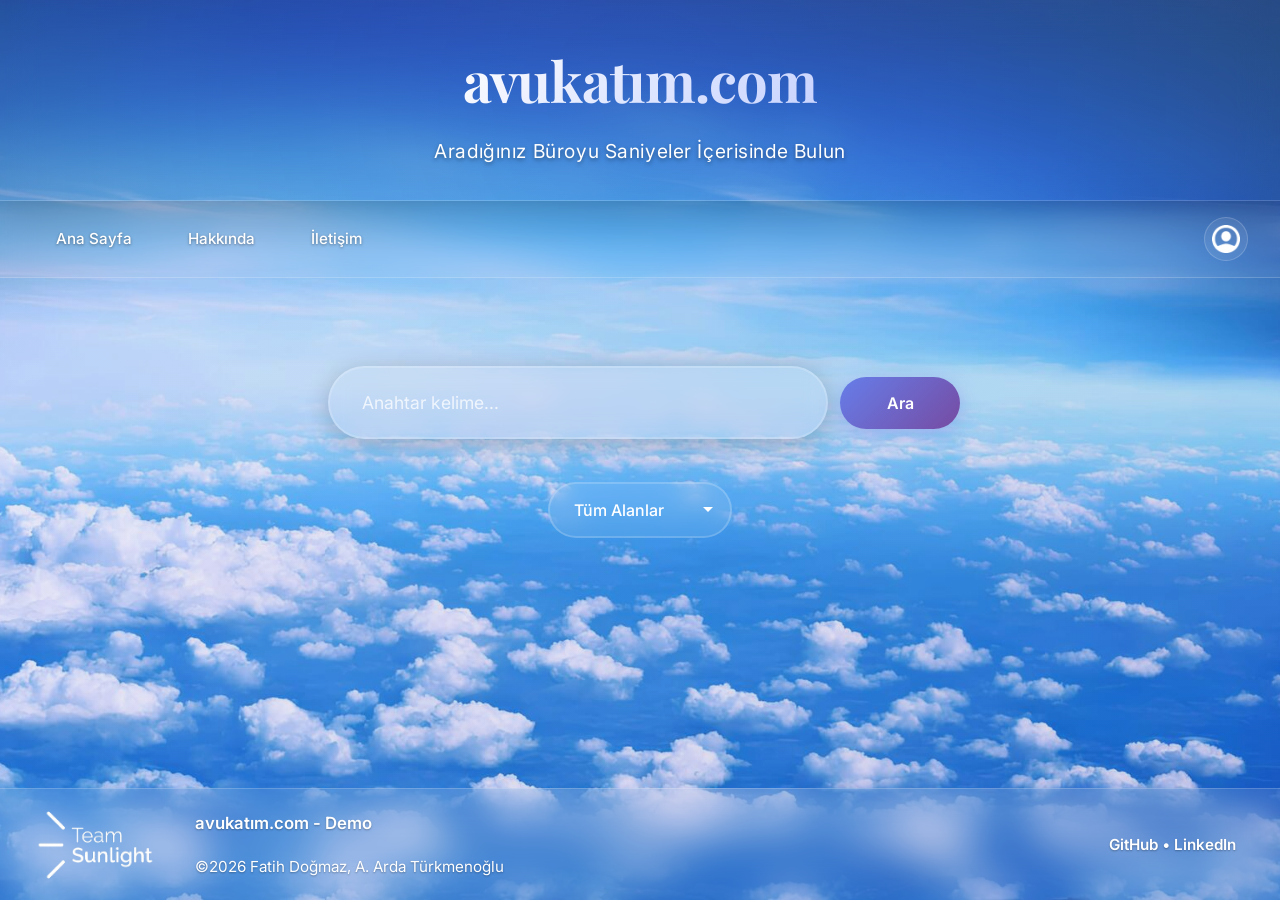
==== commit 0a836709: "changed copyright year" ====
--- a/index.html
+++ b/index.html
@@ -26,7 +26,7 @@
 	<div class="top-bar">
 
 		<div class="navigation">
-			<img id="menu" src="menu.png" width="38px">
+			<img id="menu" src="images/menu.png" width="38px">
 
 			<nav class="navbar">
 				<ul>
@@ -66,7 +66,7 @@
 		<img src="images/logotsw.png">
 		<div class="footer-text">
 			<p>avukatım.com - Demo</p>
-			<p>&copy;2025 Fatih Doğmaz, A. Arda Türkmenoğlu</p>
+			<p>&copy;2026 Fatih Doğmaz, A. Arda Türkmenoğlu</p>
 		</div>
 		<p class="footer-links">
 			<a href="https://github.com/ArdaTrkmnoglu">GitHub</a> •
--- a/style.css
+++ b/style.css
@@ -170,15 +170,21 @@
 #menu {
 	display: none;
 	cursor: pointer;
-	padding: var(--spacing-xs);
-	border-radius: var(--radius-sm);
-	transition: var(--transition-fast);
+	width: 44px;
+	height: 44px;
+	padding: 8px;
+	border-radius: 50%;
+	background: var(--glass-bg);
+	border: 1px solid var(--glass-border);
+	transition: var(--transition-smooth);
 	filter: brightness(0) invert(1);
+	object-fit: contain;
 }
 
 #menu:hover {
 	background: var(--glass-bg-hover);
-	transform: scale(1.05);
+	transform: scale(1.1);
+	box-shadow: 0 0 20px rgba(102, 126, 234, 0.4);
 }
 
 .navbar {
@@ -714,12 +720,18 @@
 @media screen and (max-width: 768px) {
 	.top-bar {
 		padding: var(--spacing-sm);
+		position: relative;
+		z-index: 1000;
+	}
+
+	.navigation {
+		position: static;
 	}
 
 	#menu {
-		display: block;
-		width: 32px;
-		height: 32px;
+		display: flex;
+		align-items: center;
+		justify-content: center;
 	}
 
 	.navbar {
@@ -728,27 +740,51 @@
 		top: 100%;
 		left: 0;
 		right: 0;
-		background: rgba(26, 26, 46, 0.95);
+		background: rgba(40, 40, 88, 0.98);
 		backdrop-filter: blur(20px);
 		-webkit-backdrop-filter: blur(20px);
 		border-bottom: 1px solid var(--glass-border);
-		padding: var(--spacing-sm);
-		z-index: 100;
+		padding: var(--spacing-md);
+		z-index: 1000;
+		box-shadow: 0 10px 40px rgba(0, 0, 0, 0.3);
 	}
 
 	.navbar.active {
 		display: block;
+		animation: slideDown 0.3s ease-out;
+	}
+
+	@keyframes slideDown {
+		from {
+			opacity: 0;
+			transform: translateY(-10px);
+		}
+
+		to {
+			opacity: 1;
+			transform: translateY(0);
+		}
 	}
 
 	.navbar ul {
 		flex-direction: column;
 		gap: var(--spacing-xs);
+		padding-top: var(--spacing-md);
+	}
+
+	.navbar ul li {
+		height: 60px;
 	}
 
 	.navbar a {
 		width: 100%;
 		text-align: center;
 		padding: var(--spacing-md);
+		border-radius: var(--radius-full);
+	}
+
+	.navbar a:hover {
+		background: var(--glass-bg-hover);
 	}
 
 	.search-container {
@@ -774,6 +810,27 @@
 
 	main {
 		padding: var(--spacing-sm);
+	}
+
+	footer {
+		flex-direction: column;
+		gap: var(--spacing-sm);
+		padding: var(--spacing-md);
+		text-align: center;
+	}
+
+	footer img {
+		max-height: 70px;
+		margin: 0 auto;
+	}
+
+	.footer-text {
+		text-align: center;
+		padding-left: 0;
+	}
+
+	.footer-links {
+		margin: 0 auto;
 	}
 }
 
